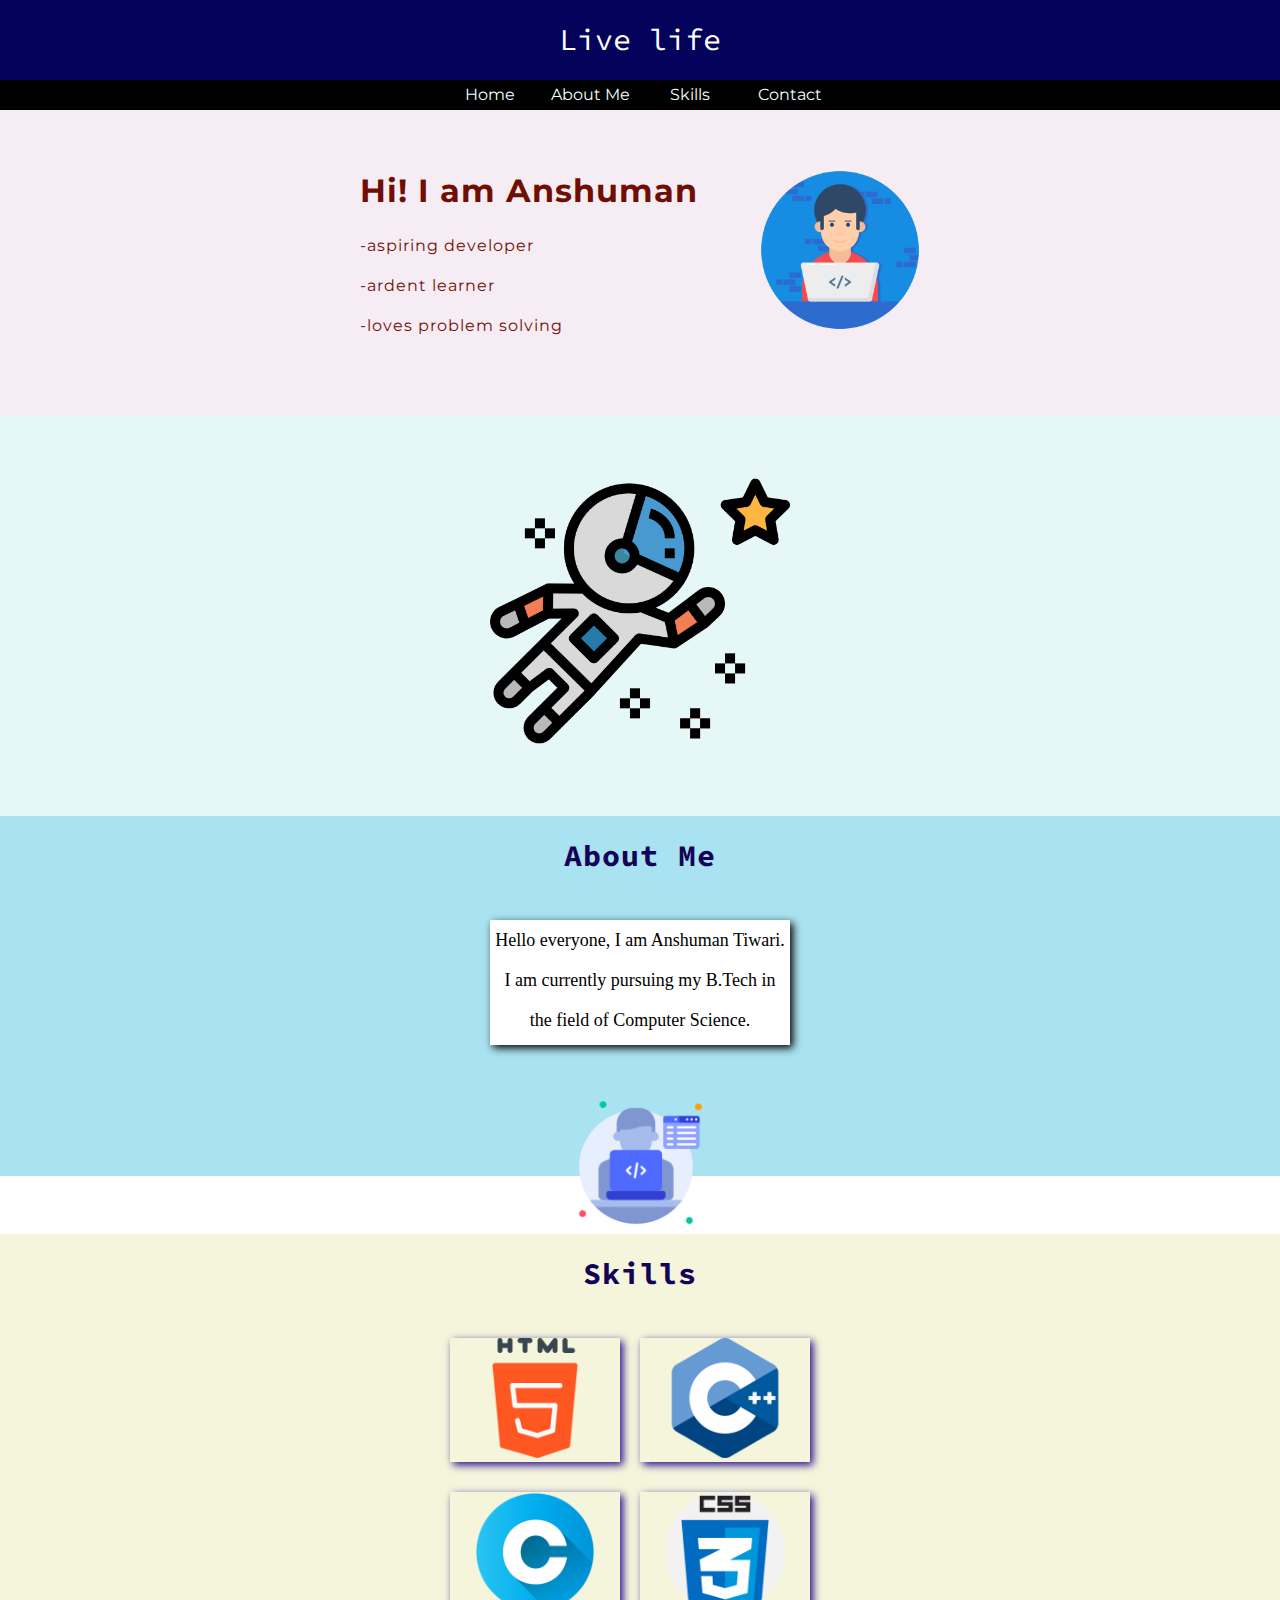
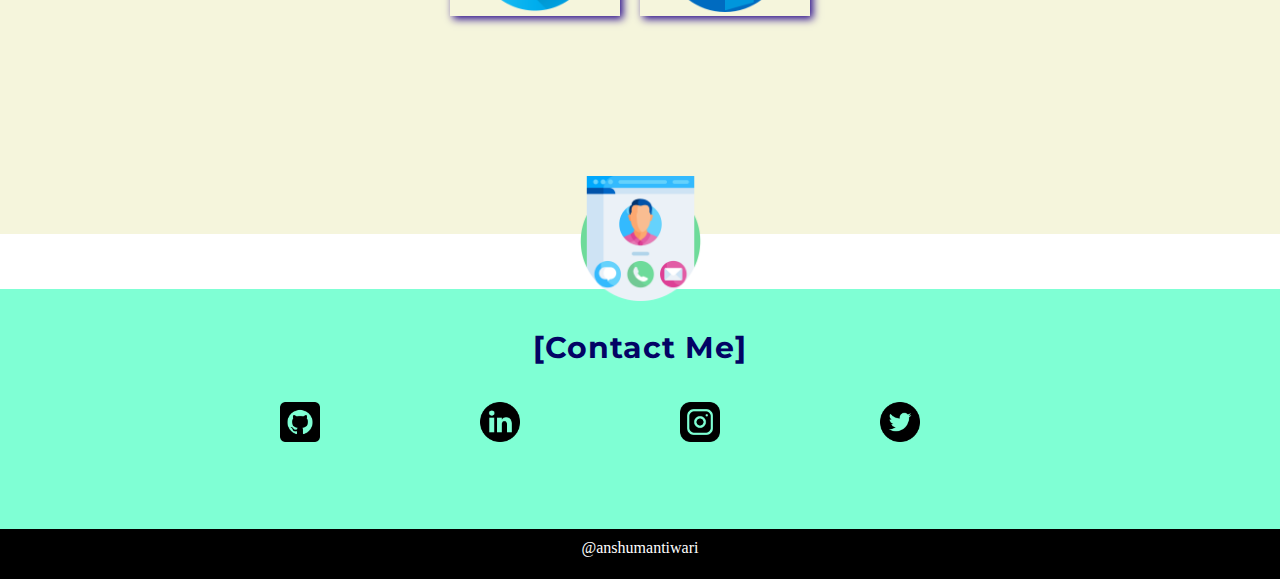
==== index.html @ 293397bf "nav bar made fixed and unnecessary br tags removed" ====
<!DOCTYPE html>
<html lang="en">
<head>
    <meta charset="UTF-8">
    <meta http-equiv="X-UA-Compatible" content="IE=edge">
    <link rel="preconnect" href="https://fonts.googleapis.com">
    <link rel="preconnect" href="https://fonts.gstatic.com" crossorigin>
    <link href="https://fonts.googleapis.com/css2?family=Cinzel&family=Dosis:wght@700&family=Lora:ital,wght@1,500&family=Montserrat:wght@500&display=swap" rel="stylesheet">
    <link href="cssfile.css" rel="stylesheet">
    <link rel="preconnect" href="https://fonts.googleapis.com">
    <link rel="preconnect" href="https://fonts.gstatic.com" crossorigin>
    <link href="https://fonts.googleapis.com/css2?family=Cinzel&family=Dosis:wght@700&family=Lora:ital,wght@1,500&family=Montserrat:wght@500&family=Source+Code+Pro:ital,wght@1,900&display=swap" rel="stylesheet">
    <meta name="viewport" content="width=device-width, initial-scale=1.0">
    <title>Document</title>
</head>
<body>
    <div class="fixnav">
    <header class="container1">Live life</header>
    <nav class="navigation">
        <div class="navcontent"><a href="#home">Home</a></div>
        <div class="navcontent"><a href="#aboutme">About Me</a></div>
        <div class="navcontent"><a href="#skills">Skills</a></div>
        <div class="navcontent"><a href="#contact">Contact</a></div>
    </nav>
    </div>
    <section id="home" class="intromain">
        <div class="intromain-content">
            <h1 class="line3">Hi! I am Anshuman</h1>
            <p class="line">-aspiring developer</p>
            <p class="line">-ardent learner</p>
            <p class="line">-loves problem solving</p>
        </div>
        <div class="intromain-image">
            <img src="programmer (2).png" alt="image" height="160px" width="160px">
        </div>
    </section>

    <section class="animation">
        <center><img style="margin-top:45px;"  id="aboutme" src="astronaut.png" height="300px" width="300px"></center>
    </section>
    
    <section class="container2">
        <center><h1 style="padding-top:30px;" class="aboutme">About Me</h1></center><br><br>
        <div class="aboutcard"><center><p class="aboutmecont">Hello everyone, I am Anshuman Tiwari.</p>
        <p class="aboutmecont">I am currently pursuing my B.Tech in <br> the field of Computer Science.</p></center></div>
        <center><div style="padding-top:55px;" class="container2img"><img id="skills" src="programmer (1).png" height="125px" width="125px"></div></center>
    </section>

    <section class="container3">
        <center><a><h1 class="aboutme" style="padding-top:30px;" >Skills</h1></a></center><br><br>
        <div class="imagesskills">
            <div class="imagesdir"><img src="html-5.png" height="120px" width="120px"></div>
            <div class="imagesdir" ><img src="c-.png" height="120px" width="120px"></div>
        </div>
        <div style="margin-top:30px;" class="imagesskills">
            <div class="imagesdir" ><img src="letter-c.png" height="120px" width="120px"></div>
            <div class="imagesdir" ><img src="css.png" height="120px" width="120px"></div>

        </div>
    <center><div style="margin-top:190px;" class="contactimg"><img src="contact-info.png" height="125px" width="125px"></div></center></section>
    <section style="margin-top:55px;" class="container4">
        <center><a id="contact"><h1 style="padding-top:40px;" class="contact" >[Contact Me]</Contact></h1></a></center><br><br>
        <div class="imagescontact">
            <div class="imagesdirc"><a href="https://github.com/AnshumanX304"><img src="github.png" height="40px" width="40px"></a></div>
            <div class="imagesdirc"><a href="https://www.linkedin.com/in/anshuman-tiwari-b77008251/"><img src="linkedin.png" height="40px" width="40px"></a></div>
            <div class="imagesdirc"><a href="https://www.instagram.com/4nshumantiw4ri/"><img src="instagram.png" height="40px" width="40px"></a></div>
            <div class="imagesdirc"><a href="https://twitter.com/VoidX304"><img src="twitter.png" height="40px" width="40px"></a></div>
            
        </div>
    </section>
    <footer>
        <center><p class="footercontent">@anshumantiwari</p></center>
    </footer>


</body>
</html>
---- cssfile.css ----
*{
    box-sizing:border-box;
    
    text-decoration:none;
    list-style:none;
    margin:0px;
}
html{
    scroll-behavior: smooth;
}
body{
    margin:0px;
}
.line3{
    margin-bottom: 10px;
    line-height:50px;
}
.fixnav{
    position:fixed;
    width:100%;
    z-index: 3;
}
.container1{
    background-color: rgb(3, 3, 91);
    color:white;
    display:flex;
    justify-content:center;
    align-content:center;
    font-size:30px;
    width:100%;
    height:80px;
    padding-top: 20px;
    letter-spacing:0px;
    font-family:"Source Code Pro";

}
.navigation{
    display:flex;
    justify-content:center;
    align-content:center;
    height:30px;
    width:100%;
    background-color:black;
    color:white;
    font-family: "montserrat";
}
.navcontent{
    width:100px;
    display:flex;
    padding-top:5px;
    justify-content:center;
    align-content:center;
}
a{
    color:azure;
}
a:hover{
    color:rgb(250, 214, 129);
    
}
.intromain{
    display:flex;
    flex-wrap:wrap-reverse;
    align-content:center;
    justify-content:center;
    padding-top:150px;
    padding-bottom: 70px;
    
    align-items: flex-end;
    transform:tanslateY(-15px);
    background-color: rgb(245, 237, 243);
}
.intro{

    font-size:30px;
    font-family:"Montserrat";
    font-weight: bold;
    height:200px;
    padding-top:20px;
}
.intromain-content{
    justify-content:center;
    align-content:center;
    padding-top:16px;
    width:400px;
    letter-spacing:1px;
    font-family: "montserrat";
    line-height:40px;
    color:rgb(112, 14, 3);
}
.intromain-image{
    margin-top:20px;
}
.container2{
    background-color: rgb(169, 226, 240);
    width:100%;
    height:360px;
    justify-content:center;
    align-content:center;
}
.container2img{
    width:125px;
}
.aboutme{
    color:rgb(20, 3, 87);
    font-size:30px;
    transform: translateY(-10px);
    font-family:"Source Code Pro";
    letter-spacing:1px;
    letter-spacing: 1px;

}
.aboutmecont{
    color:black;
    font-size:18px;
    line-height: 40px;

}
.aboutcard{
    background-color:white;
    height:125px;
    width:300px;
    margin:auto;
    box-shadow: 3px 3px 8px 0px rgb(0, 0, 0);

    
    
}
.aboutcard:hover{
    background-color:white;
    transform: scale(1.02);

}
.container3{
    margin-top: 58px;
    background-color:beige;
    width:100%;
    height:600px;
}
.imagesskills{
    display:flex;
    justify-content: center;
}
.imagesdir{
    width:200px;
    padding-left:25px;
    margin-right:20px;
    box-shadow: 3px 3px 8px 0px rgb(39, 9, 139);
    width:170px;

}
.container4{
    background-color:aquamarine;
    width:100%;
    height:240px;
}
.contact{
    color:rgb(3, 3, 101);
    font-size:30px;

    font-family:"Montserrat";
    margin-bottom: 0px;
    letter-spacing: 1px;

}
.imagescontact{
    display:flex;
    flex-wrap: nowrap;
    justify-content: center;
    align-content:center;
}
.imagesdirc{
    width:200px;
    padding-left:40px;
    justify-content: center;
    align-content:center;
}
.imagesdirc:hover{

    transform: scale(1.1);

}
.imagesdirct:hover{

    transform: scale(1.1);

}
footer{
    background-color: black;
    width:100%;
    height:50px;
}
.contactimg{
    transform:translateY(-30px);

}
.footercontent{
    padding-top:10px;
    color:white;
}
.animation{
    width:100%;
    height:400px;
    background-color: rgb(229, 247, 247);
}
@media screen and (max-width:620px){
    .line3{
        padding-left:75px;
    }
    .line{
        padding-left: 95px;
    }
    .imagesskills{
        display:flex;
        justify-content: center;
        padding-left:20px;
    }
}
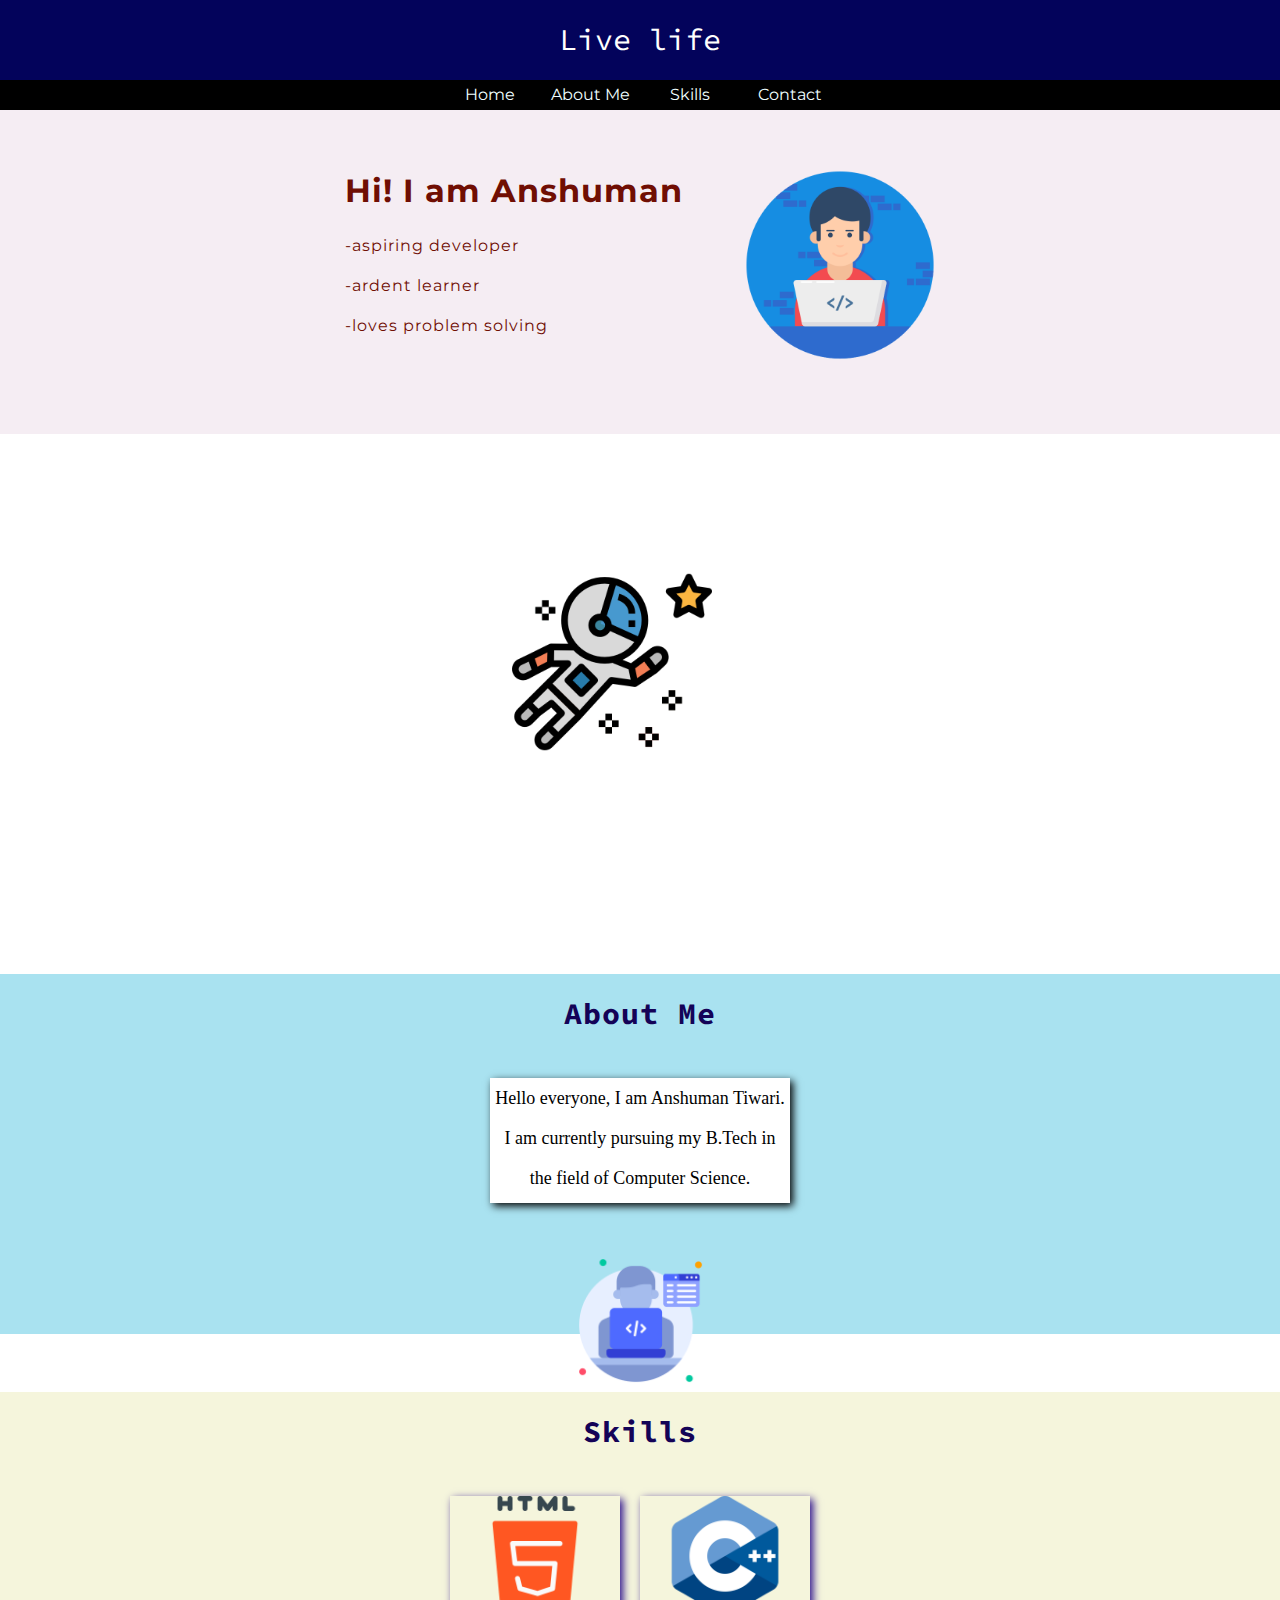
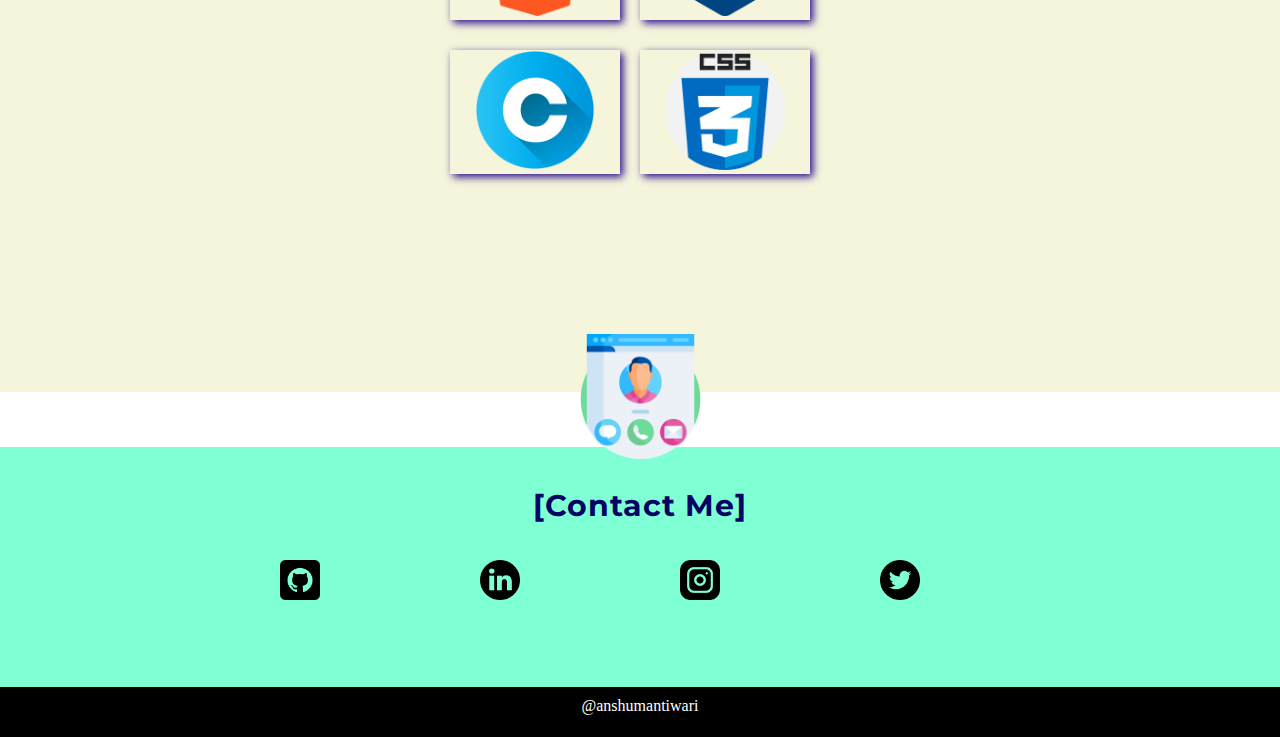
==== commit bbff0ffd: "astronaut movement animation enabled" ====
--- a/index.html
+++ b/index.html
@@ -7,11 +7,12 @@
     <link rel="preconnect" href="https://fonts.gstatic.com" crossorigin>
     <link href="https://fonts.googleapis.com/css2?family=Cinzel&family=Dosis:wght@700&family=Lora:ital,wght@1,500&family=Montserrat:wght@500&display=swap" rel="stylesheet">
     <link href="cssfile.css" rel="stylesheet">
+    
     <link rel="preconnect" href="https://fonts.googleapis.com">
     <link rel="preconnect" href="https://fonts.gstatic.com" crossorigin>
     <link href="https://fonts.googleapis.com/css2?family=Cinzel&family=Dosis:wght@700&family=Lora:ital,wght@1,500&family=Montserrat:wght@500&family=Source+Code+Pro:ital,wght@1,900&display=swap" rel="stylesheet">
     <meta name="viewport" content="width=device-width, initial-scale=1.0">
-    <title>Document</title>
+    <title>Portfolio</title>
 </head>
 <body>
     <div class="fixnav">
@@ -31,14 +32,13 @@
             <p class="line">-loves problem solving</p>
         </div>
         <div class="intromain-image">
-            <img src="programmer (2).png" alt="image" height="160px" width="160px">
+            <img src="programmer (2).png" alt="image" height="190px" width="190px">
         </div>
     </section>
 
-    <section class="animation">
-        <center><img style="margin-top:45px;"  id="aboutme" src="astronaut.png" height="300px" width="300px"></center>
-    </section>
-    
+    <div id="background">
+        <img  class="astro" src="astronaut.png" alt="" height="200px" width="200px">
+    </div>
     <section class="container2">
         <center><h1 style="padding-top:30px;" class="aboutme">About Me</h1></center><br><br>
         <div class="aboutcard"><center><p class="aboutmecont">Hello everyone, I am Anshuman Tiwari.</p>
@@ -71,6 +71,7 @@
     <footer>
         <center><p class="footercontent">@anshumantiwari</p></center>
     </footer>
+    <script src="index.js"></script>
 
 
 </body>
--- a/cssfile.css
+++ b/cssfile.css
@@ -198,11 +198,18 @@
     padding-top:10px;
     color:white;
 }
-.animation{
-    width:100%;
-    height:400px;
-    background-color: rgb(229, 247, 247);
-}
+#background{
+    background:url('night.jpg');
+    background-size:cover;
+    width:100%;
+    height:60vh;
+}
+.astro{
+    margin-top:10%;
+    margin-left:40%;
+}
+
+
 @media screen and (max-width:620px){
     .line3{
         padding-left:75px;
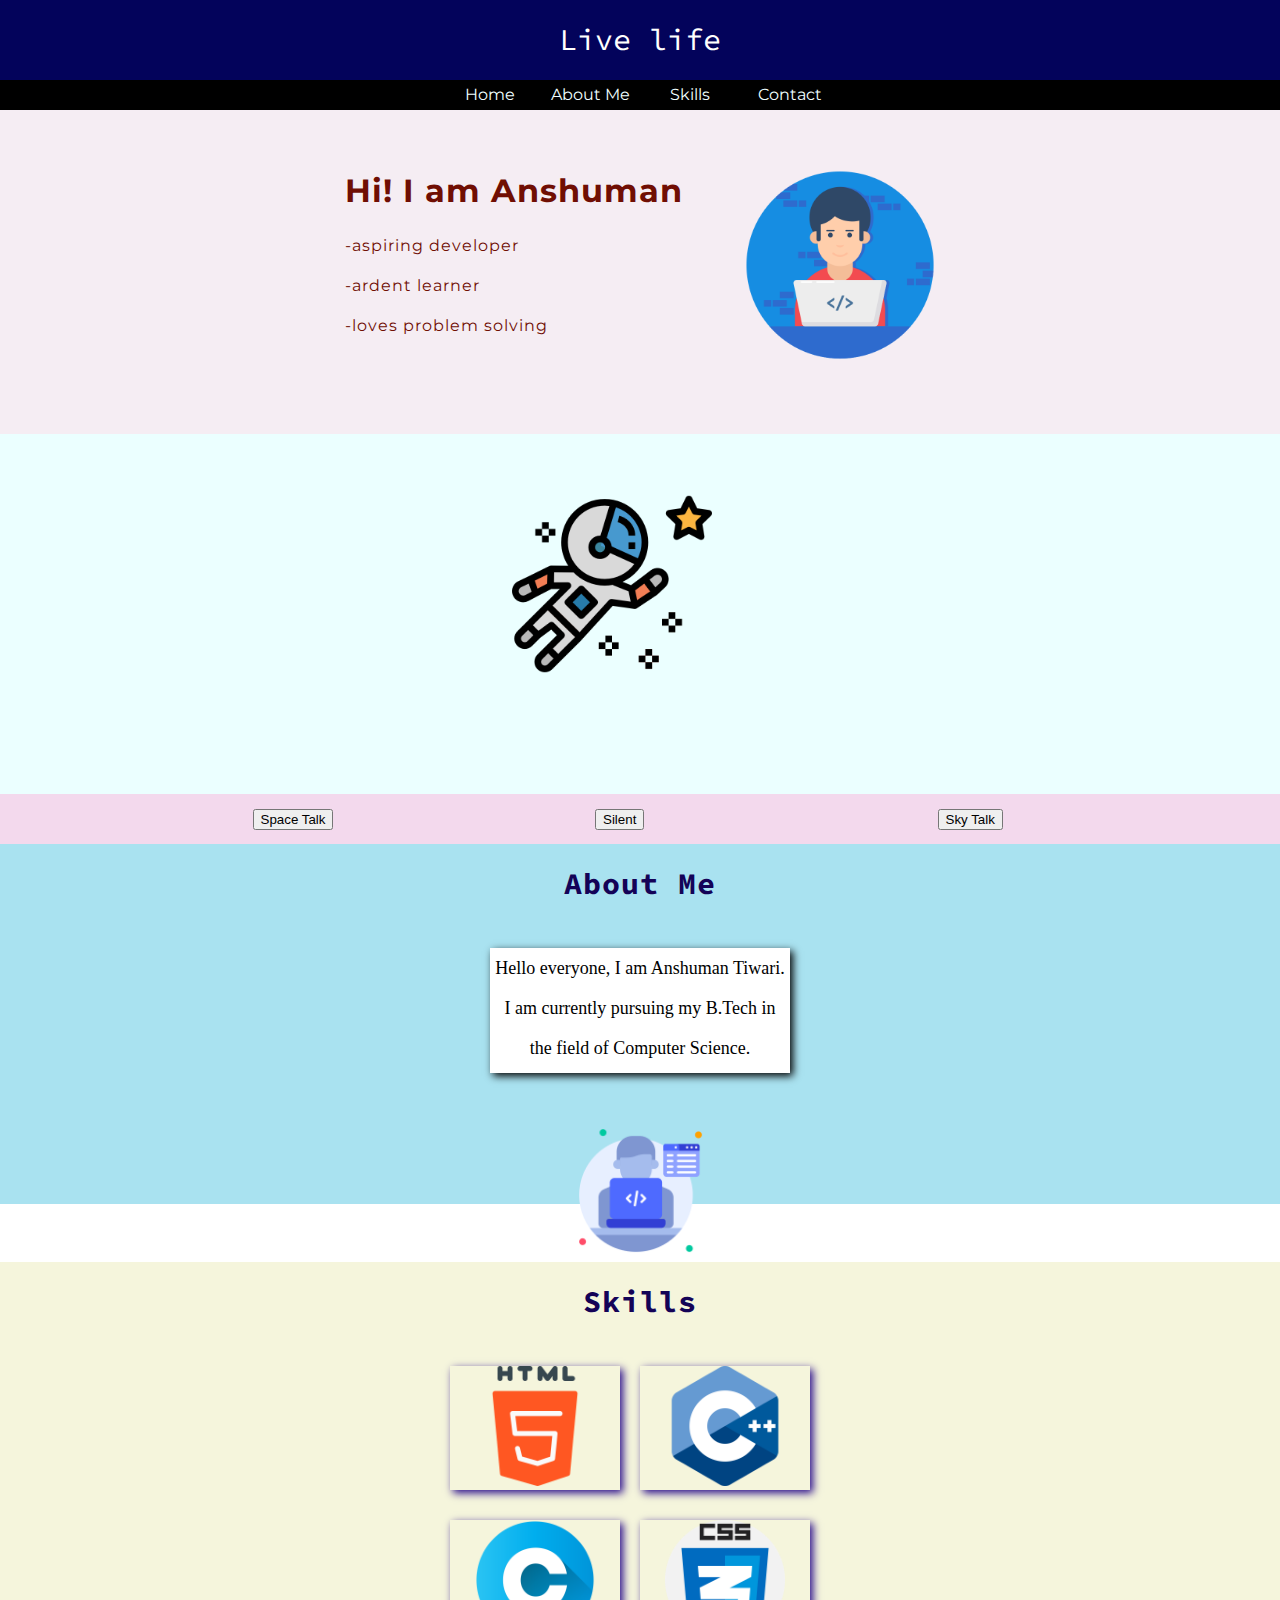
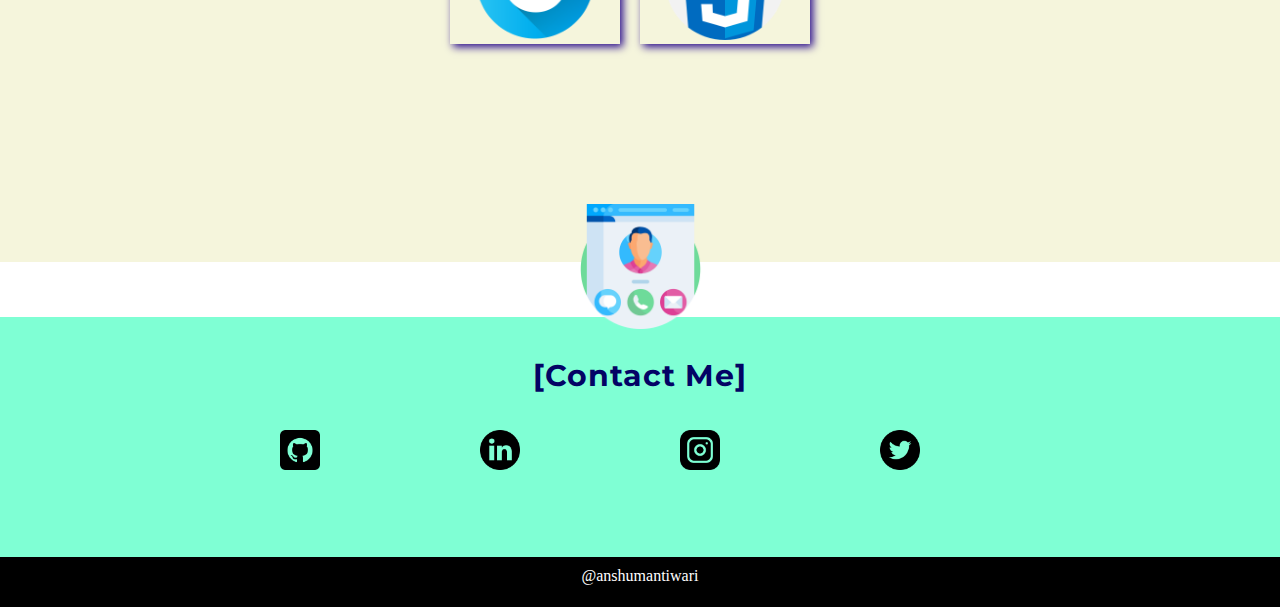
==== commit 1872d559: "added 3 modes and enabled switched between them" ====
--- a/index.html
+++ b/index.html
@@ -36,8 +36,13 @@
         </div>
     </section>
 
-    <div id="background">
-        <img  class="astro" src="astronaut.png" alt="" height="200px" width="200px">
+    <div id="all" class="normalbackground">
+        <img class="astro" src="astronaut.png" alt="" height="200px" width="200px">
+    </div>
+    <div id="buttons">
+        <div class="butele"><button type="button" onclick="takemetospace()">Space Talk</button></div>
+        <div class="butele"><button type="button" onclick="talknojutsu()">Silent</button></div>
+        <div class="butele"><button type="button" onclick="takemetosky()">Sky Talk</button></div>
     </div>
     <section class="container2">
         <center><h1 style="padding-top:30px;" class="aboutme">About Me</h1></center><br><br>
--- a/cssfile.css
+++ b/cssfile.css
@@ -198,15 +198,37 @@
     padding-top:10px;
     color:white;
 }
-#background{
+.normalbackground{
+    background-color: rgb(235, 255, 255);
+    height:40vh;
+}
+.background{
     background:url('night.jpg');
     background-size:cover;
     width:100%;
-    height:60vh;
+    height:40vh;
+}
+.backgroundsky{
+    background:url('vecteezy_bright-cloudy-sky-cartoon-vector-illustration-background_6631117.jpg');
+    background-size:cover;
+    width:100%;
+    height:40vh;
 }
 .astro{
-    margin-top:10%;
+    margin-top:50px;
     margin-left:40%;
+}
+#buttons{
+    display:flex;
+    height:50px;
+    width:100%;
+    justify-content:space-evenly;
+    background-color: rgb(243, 217, 237);;
+}
+.butele{
+    margin-top: 15px;
+    height:20px;
+    width:90px;
 }
 
 
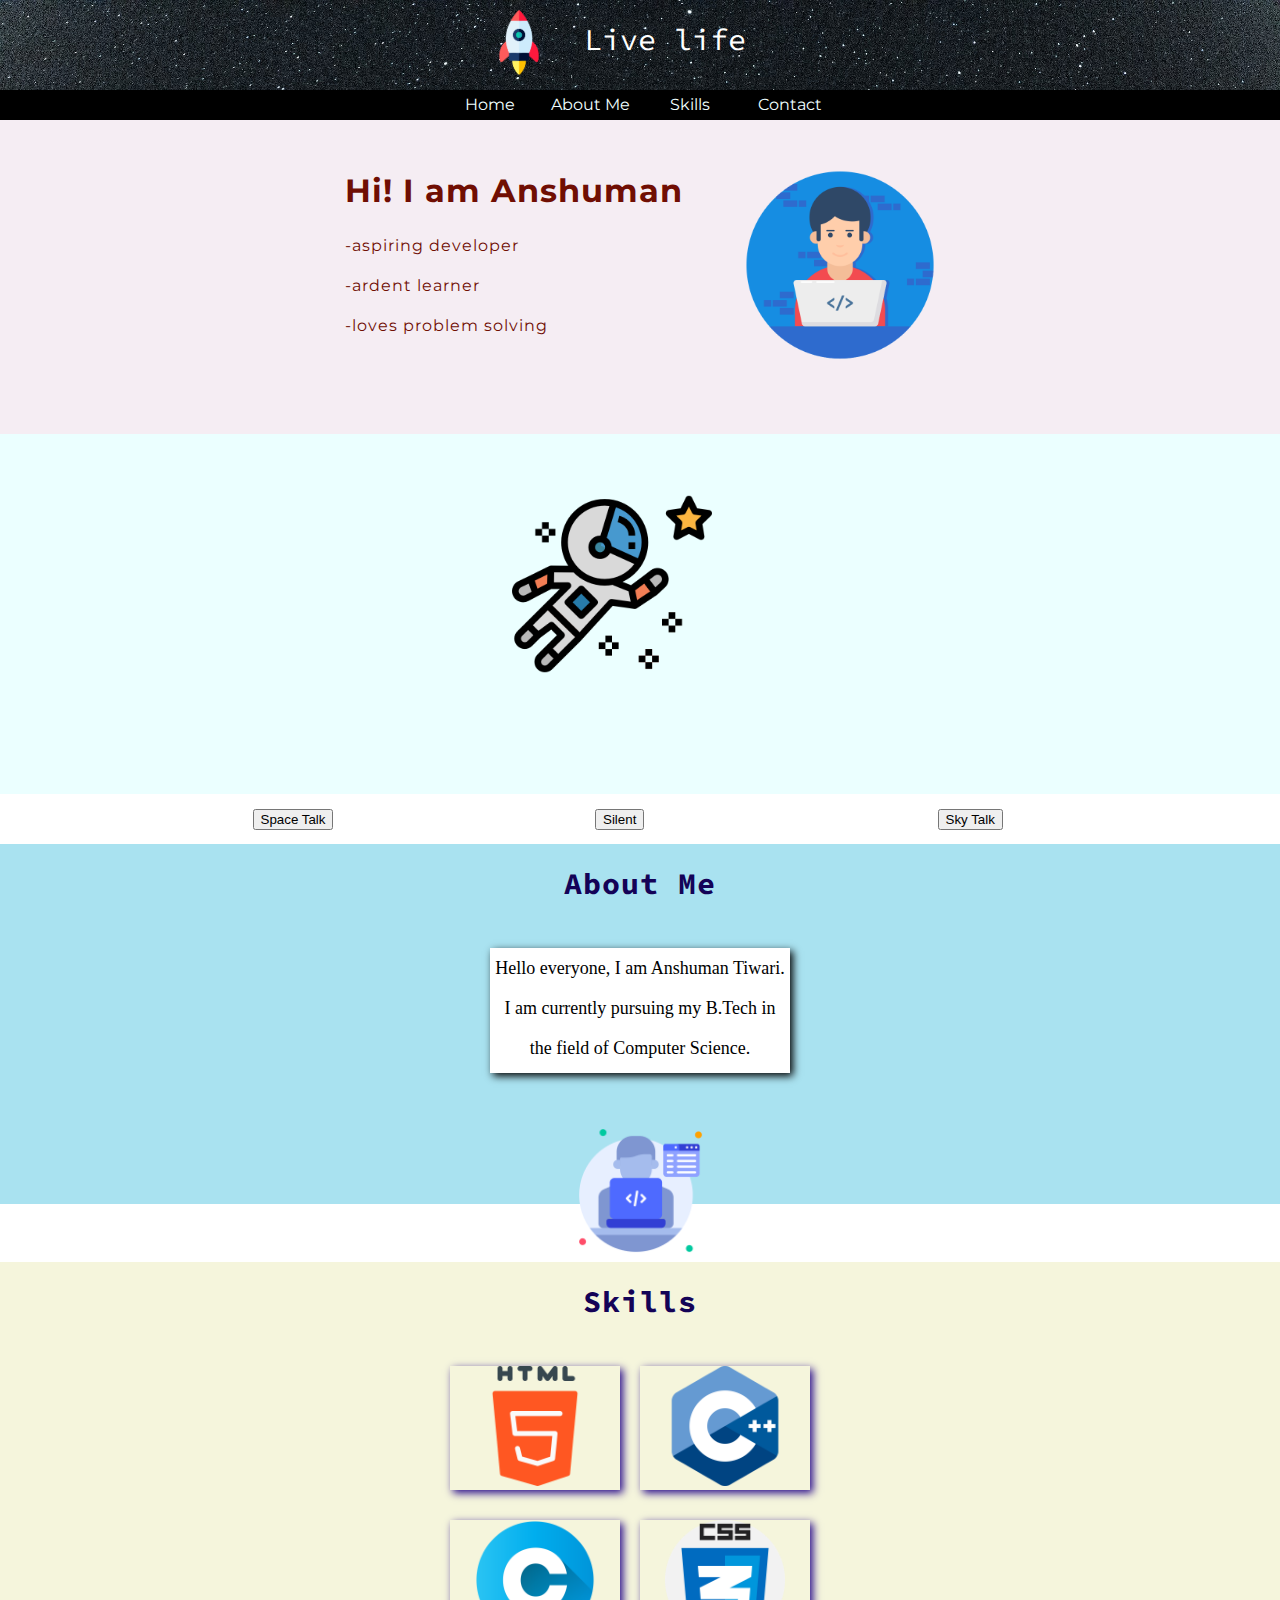
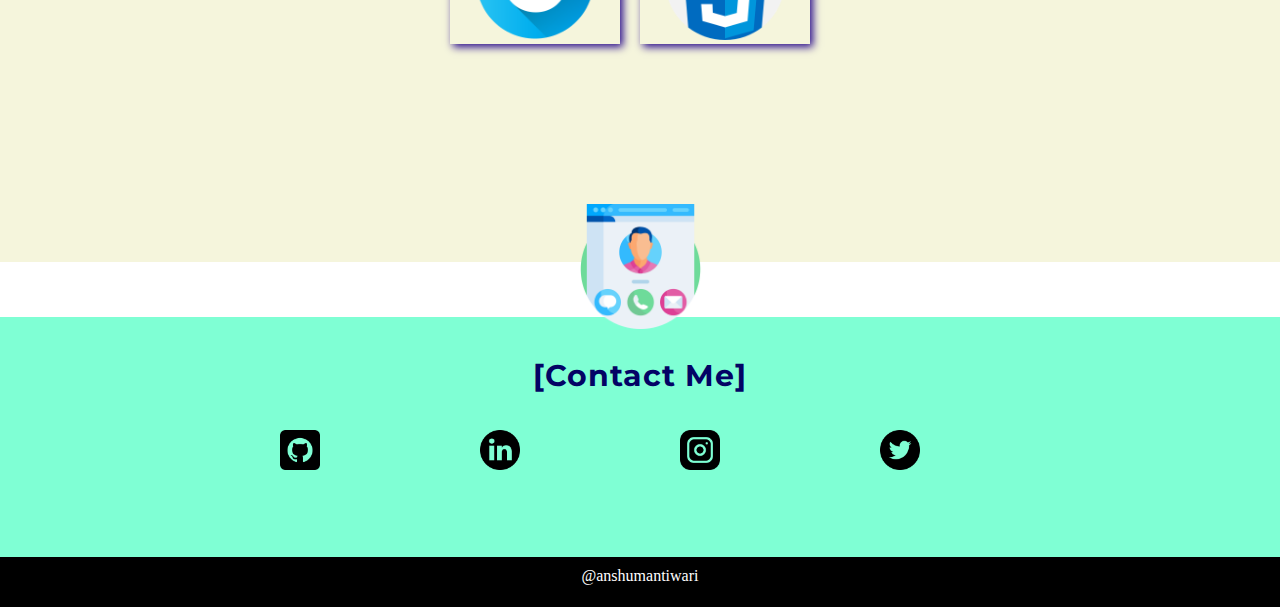
==== commit 389d8d9c: "movements added to the animations" ====
--- a/index.html
+++ b/index.html
@@ -6,17 +6,17 @@
     <link rel="preconnect" href="https://fonts.googleapis.com">
     <link rel="preconnect" href="https://fonts.gstatic.com" crossorigin>
     <link href="https://fonts.googleapis.com/css2?family=Cinzel&family=Dosis:wght@700&family=Lora:ital,wght@1,500&family=Montserrat:wght@500&display=swap" rel="stylesheet">
+    <link href="https://fonts.googleapis.com/css2?family=Cinzel&family=Dosis:wght@700&family=Lora:ital,wght@1,500&family=Montserrat:wght@500&family=Source+Code+Pro:ital,wght@1,900&display=swap" rel="stylesheet">
     <link href="cssfile.css" rel="stylesheet">
-    
-    <link rel="preconnect" href="https://fonts.googleapis.com">
-    <link rel="preconnect" href="https://fonts.gstatic.com" crossorigin>
-    <link href="https://fonts.googleapis.com/css2?family=Cinzel&family=Dosis:wght@700&family=Lora:ital,wght@1,500&family=Montserrat:wght@500&family=Source+Code+Pro:ital,wght@1,900&display=swap" rel="stylesheet">
     <meta name="viewport" content="width=device-width, initial-scale=1.0">
     <title>Portfolio</title>
 </head>
 <body>
     <div class="fixnav">
-    <header class="container1">Live life</header>
+    <header onmouseleave="movesky()"  class="container1">
+        <div class="rocketmove"><img id="rocket" src="rocket.png" height="50px" width="50px"></div>
+        <div class="rocketmove">Live life</div>
+    </header>
     <nav class="navigation">
         <div class="navcontent"><a href="#home">Home</a></div>
         <div class="navcontent"><a href="#aboutme">About Me</a></div>
--- a/cssfile.css
+++ b/cssfile.css
@@ -21,18 +21,24 @@
     z-index: 3;
 }
 .container1{
-    background-color: rgb(3, 3, 91);
+    background: url('starrynight.jpg');
+    background-size:cover;
+    color:black;
+    display:flex;
+    justify-content:center;
+    align-content:center;
+    font-size:30px;
+    width:100%;
+    height:90px;
+    padding-top: 20px;
+    font-family:"Source Code Pro";
+}
+#rocket{
+    transform: rotate(-45deg);
+}
+.rocketmove{
+    margin-right:40px;
     color:white;
-    display:flex;
-    justify-content:center;
-    align-content:center;
-    font-size:30px;
-    width:100%;
-    height:80px;
-    padding-top: 20px;
-    letter-spacing:0px;
-    font-family:"Source Code Pro";
-
 }
 .navigation{
     display:flex;
@@ -207,6 +213,7 @@
     background-size:cover;
     width:100%;
     height:40vh;
+    background-position: 0;
 }
 .backgroundsky{
     background:url('vecteezy_bright-cloudy-sky-cartoon-vector-illustration-background_6631117.jpg');
@@ -223,7 +230,7 @@
     height:50px;
     width:100%;
     justify-content:space-evenly;
-    background-color: rgb(243, 217, 237);;
+    background-color: white;
 }
 .butele{
     margin-top: 15px;
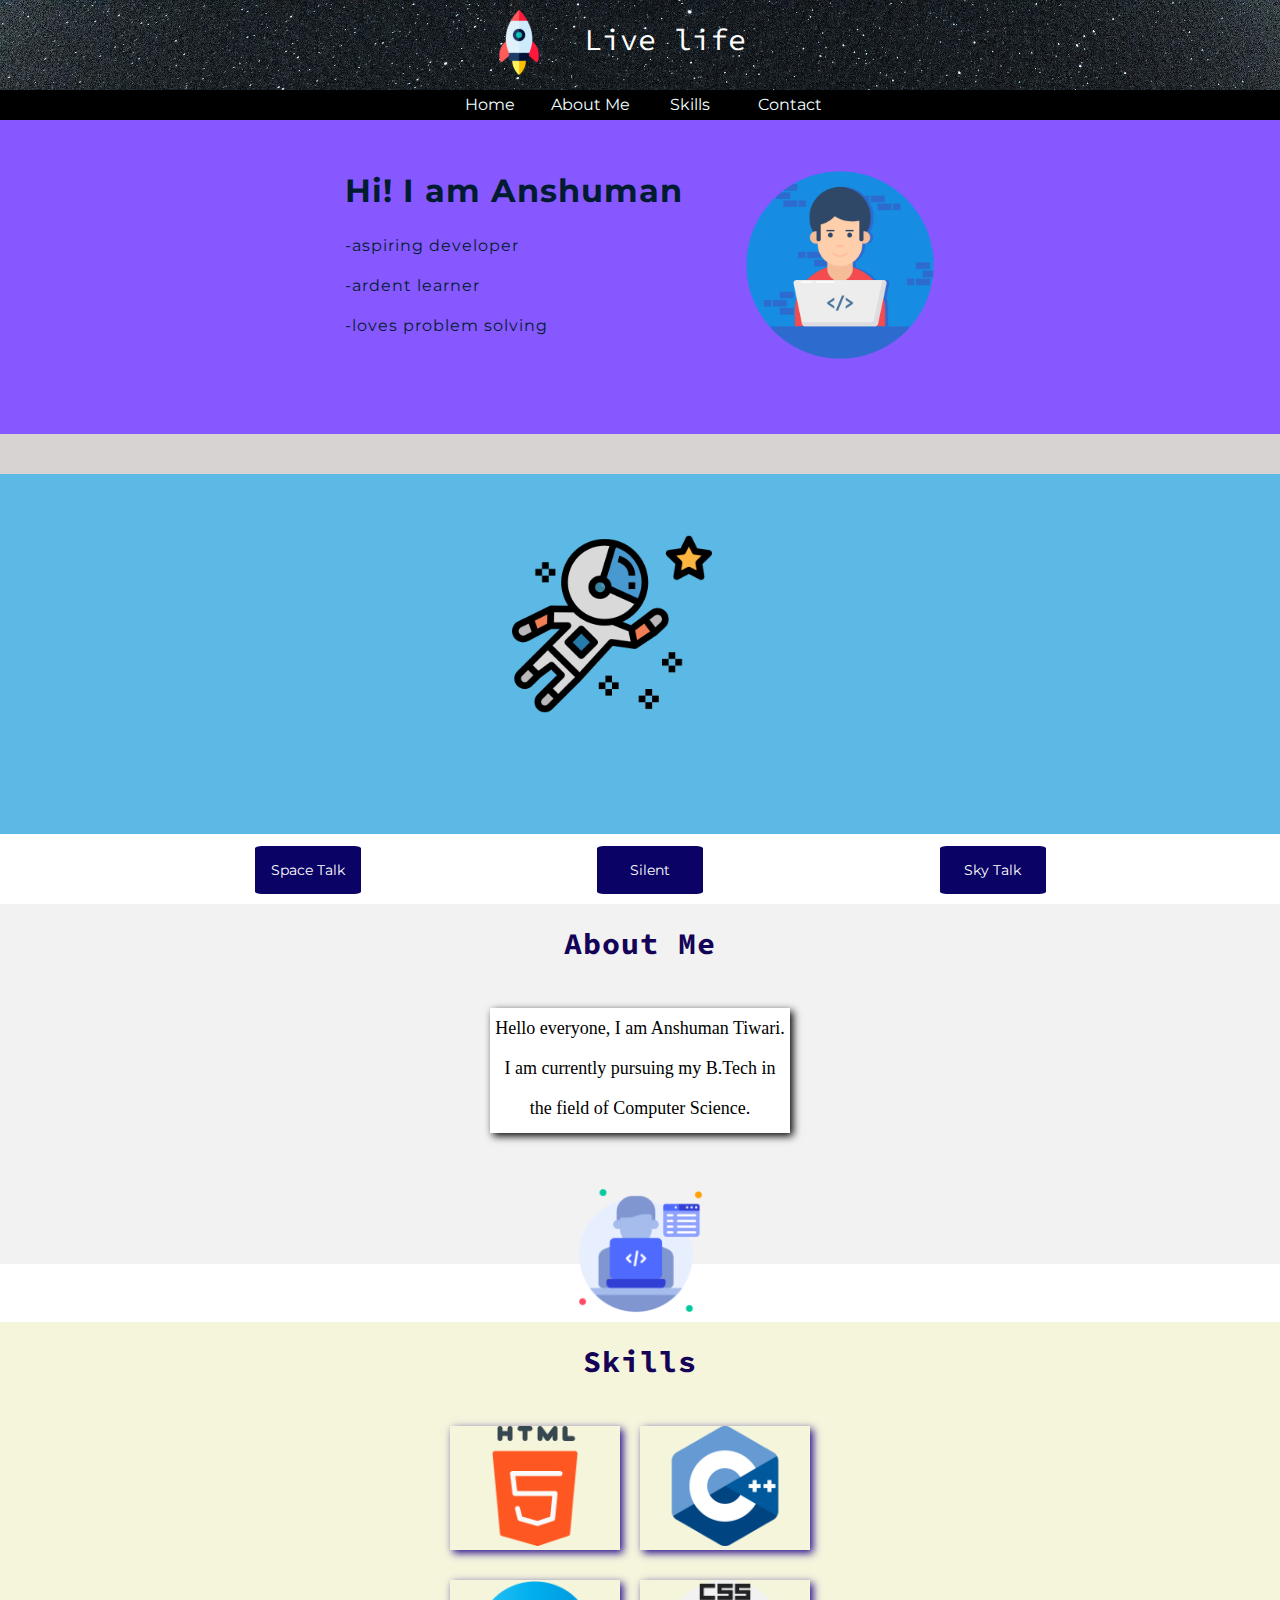
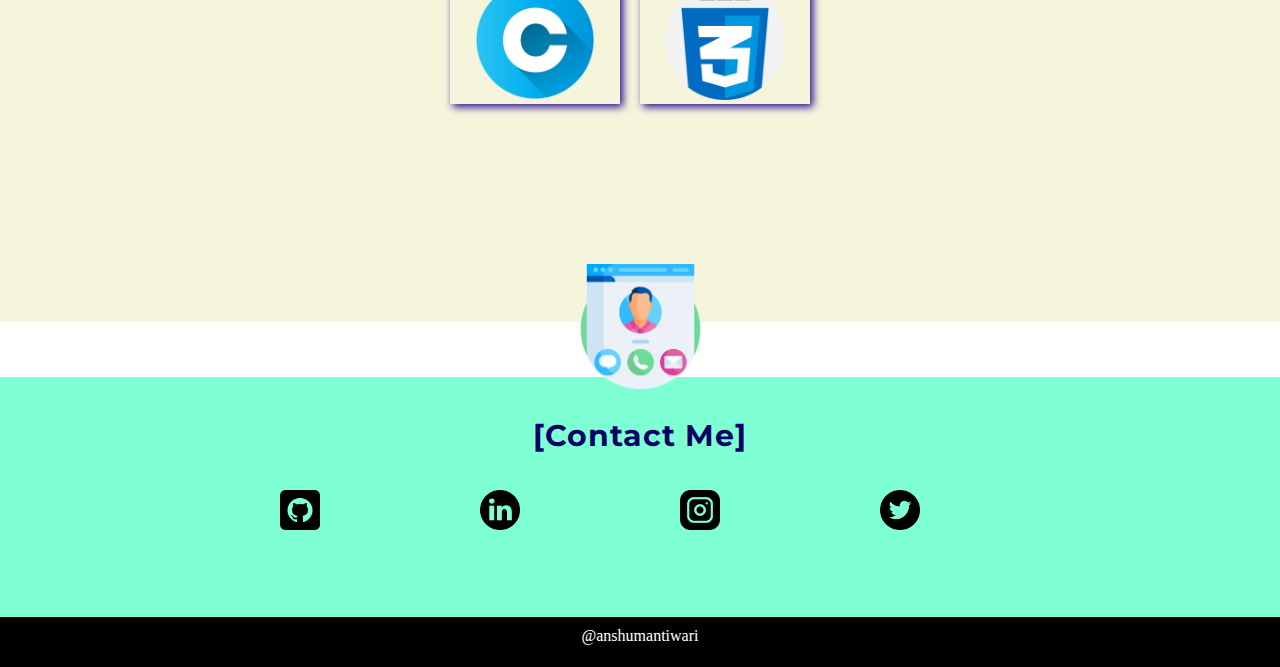
==== commit 87de10ed: "added timer, changed color theme." ====
--- a/index.html
+++ b/index.html
@@ -16,6 +16,11 @@
     <header onmouseleave="movesky()"  class="container1">
         <div class="rocketmove"><img id="rocket" src="rocket.png" height="50px" width="50px"></div>
         <div class="rocketmove">Live life</div>
+        <div id="timeattr">
+            <div class="timeprop" id = "clock" onload="currentTime()"></div>
+            <div class="timeprop" id = "greet" ></div>
+            <div class="timeprop" id ="date"></div>
+        </div>
     </header>
     <nav class="navigation">
         <div class="navcontent"><a href="#home">Home</a></div>
@@ -23,6 +28,7 @@
         <div class="navcontent"><a href="#skills">Skills</a></div>
         <div class="navcontent"><a href="#contact">Contact</a></div>
     </nav>
+    
     </div>
     <section id="home" class="intromain">
         <div class="intromain-content">
@@ -35,22 +41,30 @@
             <img src="programmer (2).png" alt="image" height="190px" width="190px">
         </div>
     </section>
+    <div id="gap">
+
+    </div>
+    
 
     <div id="all" class="normalbackground">
         <img class="astro" src="astronaut.png" alt="" height="200px" width="200px">
+        <i id="aboutme"></i>
     </div>
+    
+    
     <div id="buttons">
         <div class="butele"><button type="button" onclick="takemetospace()">Space Talk</button></div>
         <div class="butele"><button type="button" onclick="talknojutsu()">Silent</button></div>
         <div class="butele"><button type="button" onclick="takemetosky()">Sky Talk</button></div>
     </div>
+    
     <section class="container2">
         <center><h1 style="padding-top:30px;" class="aboutme">About Me</h1></center><br><br>
         <div class="aboutcard"><center><p class="aboutmecont">Hello everyone, I am Anshuman Tiwari.</p>
         <p class="aboutmecont">I am currently pursuing my B.Tech in <br> the field of Computer Science.</p></center></div>
         <center><div style="padding-top:55px;" class="container2img"><img id="skills" src="programmer (1).png" height="125px" width="125px"></div></center>
     </section>
-
+    
     <section class="container3">
         <center><a><h1 class="aboutme" style="padding-top:30px;" >Skills</h1></a></center><br><br>
         <div class="imagesskills">
@@ -77,6 +91,7 @@
         <center><p class="footercontent">@anshumantiwari</p></center>
     </footer>
     <script src="index.js"></script>
+    <script src="time.js"></script>
 
 
 </body>
--- a/cssfile.css
+++ b/cssfile.css
@@ -40,13 +40,24 @@
     margin-right:40px;
     color:white;
 }
+button{
+    background-color: rgb(10, 2, 101);
+    border:none;
+    color:white;
+    padding:15px 15px;
+    width:110px;
+    font-size:14px;
+    border-radius: 8%;
+    font-family: "montserrat";
+    border:2px solid white;
+}
 .navigation{
     display:flex;
     justify-content:center;
     align-content:center;
     height:30px;
     width:100%;
-    background-color:black;
+    background-color:rgb(0, 0, 0);
     color:white;
     font-family: "montserrat";
 }
@@ -74,7 +85,12 @@
     
     align-items: flex-end;
     transform:tanslateY(-15px);
-    background-color: rgb(245, 237, 243);
+    background-color: #8758FF;
+}
+#gap{
+    width:100%;
+    height:40px;
+    background-color: #d7d3d3;
 }
 .intro{
 
@@ -92,13 +108,13 @@
     letter-spacing:1px;
     font-family: "montserrat";
     line-height:40px;
-    color:rgb(112, 14, 3);
+    color:rgb(1, 28, 49);
 }
 .intromain-image{
     margin-top:20px;
 }
 .container2{
-    background-color: rgb(169, 226, 240);
+    background-color: #F2F2F2;
     width:100%;
     height:360px;
     justify-content:center;
@@ -175,6 +191,10 @@
     justify-content: center;
     align-content:center;
 }
+#timeattr{
+    font-size: 15px;
+    color:white;
+}
 .imagesdirc{
     width:200px;
     padding-left:40px;
@@ -205,7 +225,7 @@
     color:white;
 }
 .normalbackground{
-    background-color: rgb(235, 255, 255);
+    background-color: #5CB8E4;
     height:40vh;
 }
 .background{
@@ -227,13 +247,13 @@
 }
 #buttons{
     display:flex;
-    height:50px;
+    height:70px;
     width:100%;
     justify-content:space-evenly;
     background-color: white;
 }
 .butele{
-    margin-top: 15px;
+    margin-top: 10px;
     height:20px;
     width:90px;
 }
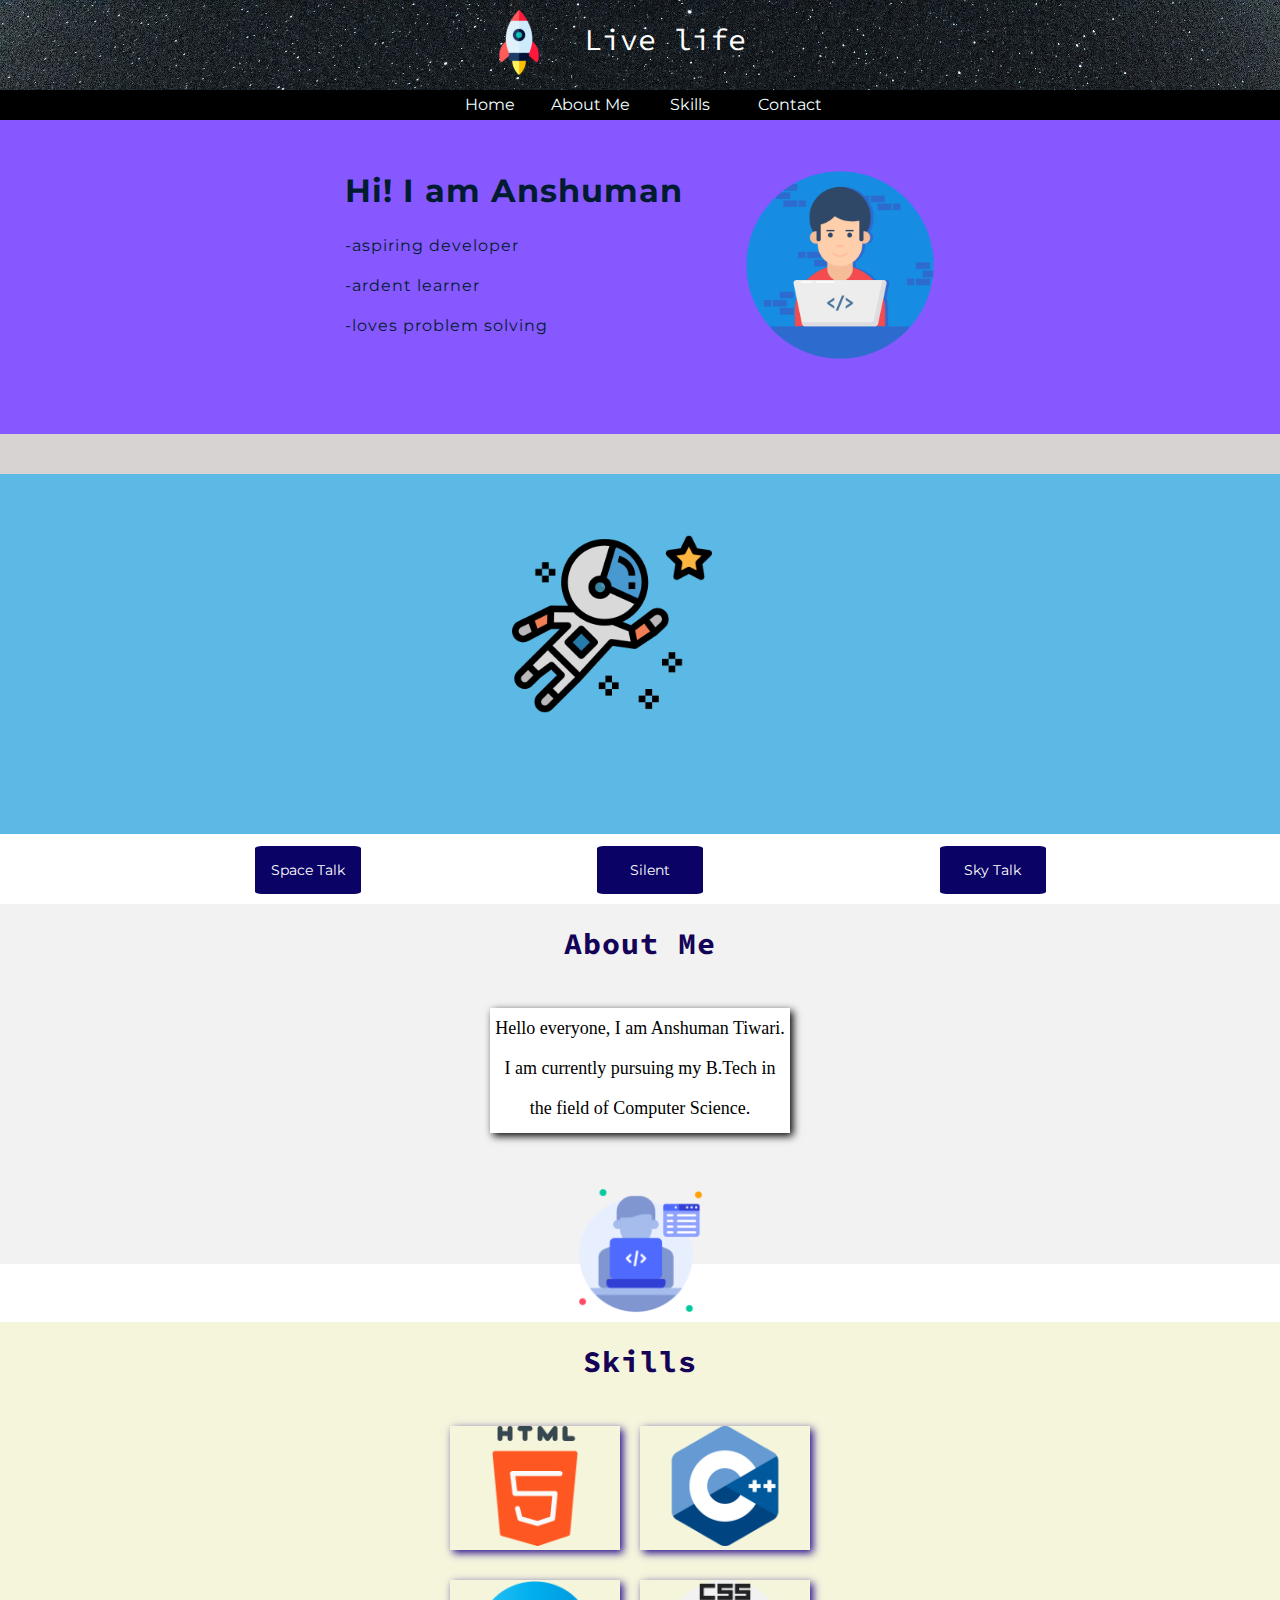
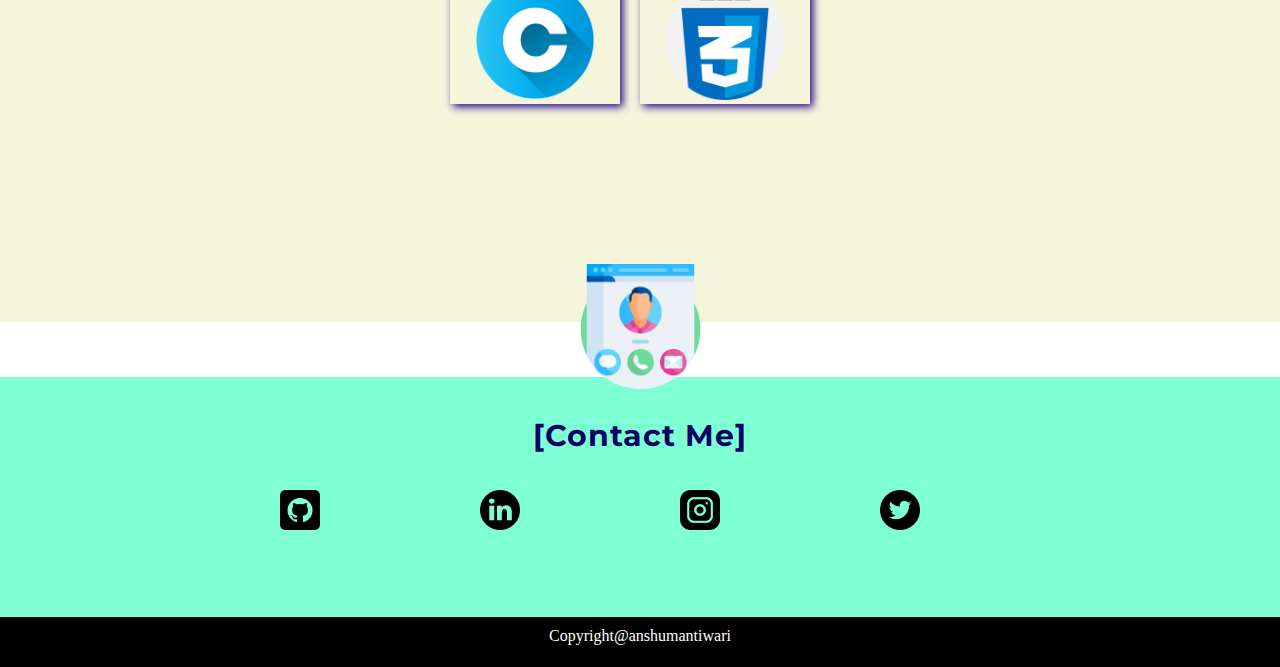
==== commit 1ed40a9d: "responsiveness improved" ====
--- a/index.html
+++ b/index.html
@@ -88,7 +88,7 @@
         </div>
     </section>
     <footer>
-        <center><p class="footercontent">@anshumantiwari</p></center>
+        <center><p class="footercontent">Copyright@anshumantiwari</p></center>
     </footer>
     <script src="index.js"></script>
     <script src="time.js"></script>
--- a/cssfile.css
+++ b/cssfile.css
@@ -271,10 +271,31 @@
         justify-content: center;
         padding-left:20px;
     }
-}
-
-
-
-
-
-
+    #timeattr{
+        font-size: 10px;
+        color:white;
+    }
+    .container1{
+        background: url('starrynight.jpg');
+        background-size:cover;
+        color:black;
+        display:flex;
+        justify-content:center;
+        align-content:center;
+        font-size:20px;
+        width:100%;
+        height:90px;
+        padding-top: 20px;
+        font-family:"Source Code Pro";
+    }
+    
+    
+
+    
+}
+
+
+
+
+
+
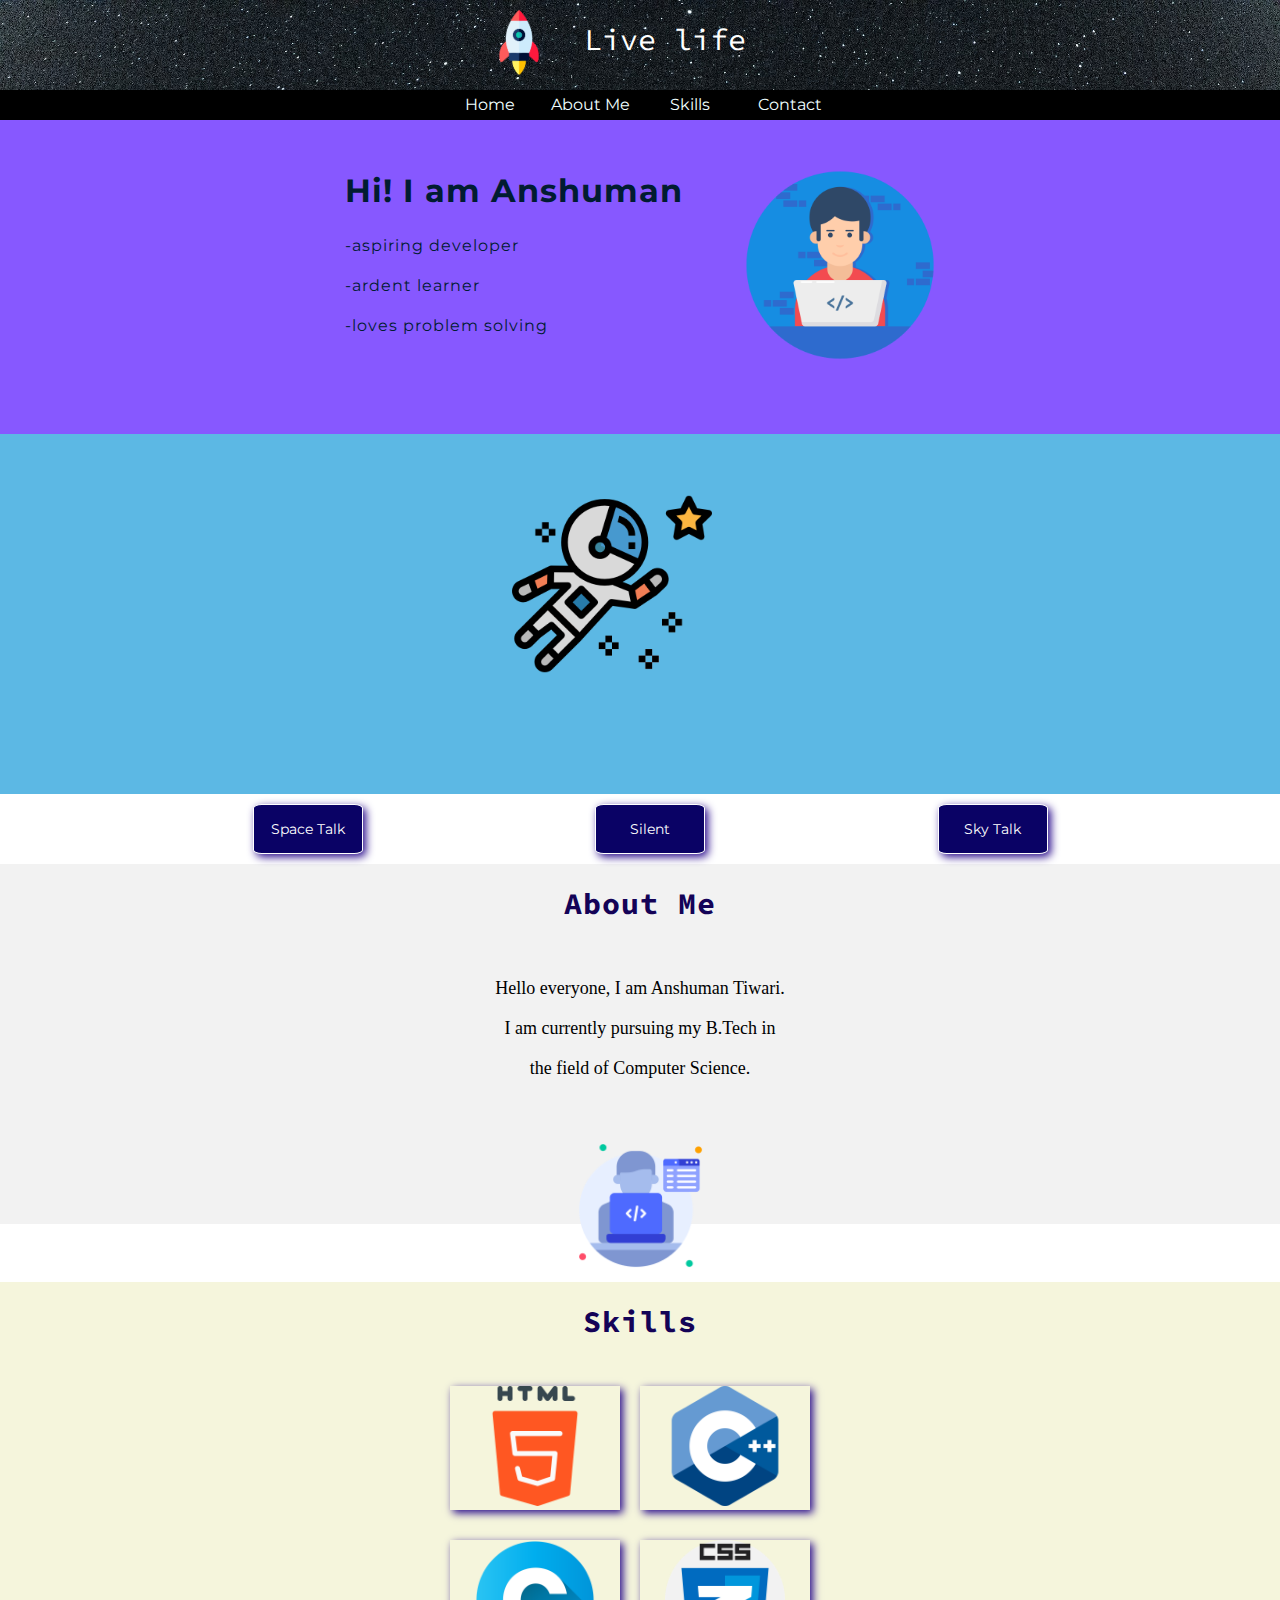
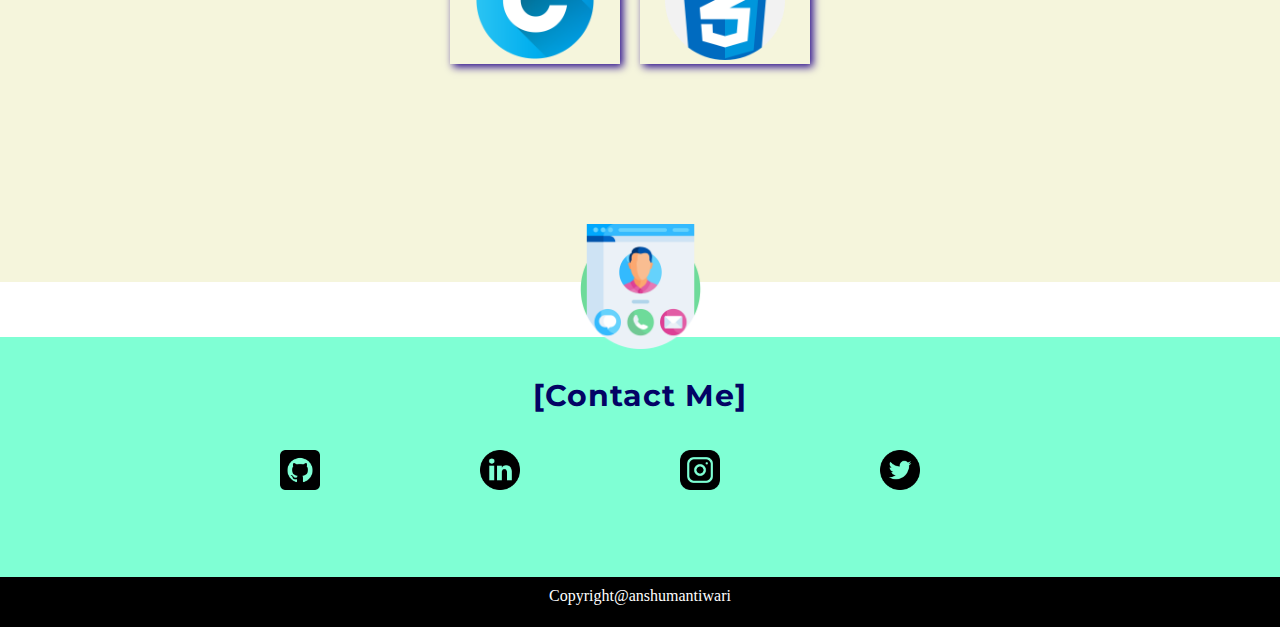
==== commit f271ecca: "improved buttons, issues with responsiveness fixed" ====
--- a/index.html
+++ b/index.html
@@ -8,8 +8,9 @@
     <link href="https://fonts.googleapis.com/css2?family=Cinzel&family=Dosis:wght@700&family=Lora:ital,wght@1,500&family=Montserrat:wght@500&display=swap" rel="stylesheet">
     <link href="https://fonts.googleapis.com/css2?family=Cinzel&family=Dosis:wght@700&family=Lora:ital,wght@1,500&family=Montserrat:wght@500&family=Source+Code+Pro:ital,wght@1,900&display=swap" rel="stylesheet">
     <link href="cssfile.css" rel="stylesheet">
+    <link rel="icon" type="image/x-icon" href="favicon.ico">
     <meta name="viewport" content="width=device-width, initial-scale=1.0">
-    <title>Portfolio</title>
+    <title>Anshuman's Hub</title>
 </head>
 <body>
     <div class="fixnav">
@@ -41,9 +42,9 @@
             <img src="programmer (2).png" alt="image" height="190px" width="190px">
         </div>
     </section>
-    <div id="gap">
+    <!-- <div id="gap">
 
-    </div>
+    </div> -->
     
 
     <div id="all" class="normalbackground">
@@ -60,9 +61,9 @@
     
     <section class="container2">
         <center><h1 style="padding-top:30px;" class="aboutme">About Me</h1></center><br><br>
-        <div class="aboutcard"><center><p class="aboutmecont">Hello everyone, I am Anshuman Tiwari.</p>
+        <center><p class="aboutmecont">Hello everyone, I am Anshuman Tiwari.</p>
         <p class="aboutmecont">I am currently pursuing my B.Tech in <br> the field of Computer Science.</p></center></div>
-        <center><div style="padding-top:55px;" class="container2img"><img id="skills" src="programmer (1).png" height="125px" width="125px"></div></center>
+        <center><div style="padding-top:55px;" class="container2img"><img id="skills" src="programmer (1).png" height="125px" width="125px"></center>
     </section>
     
     <section class="container3">
--- a/cssfile.css
+++ b/cssfile.css
@@ -49,7 +49,11 @@
     font-size:14px;
     border-radius: 8%;
     font-family: "montserrat";
-    border:2px solid white;
+    border:1px solid white;
+    box-shadow: 3px 3px 8px 0px rgb(39, 9, 139);
+}
+button:hover{
+    background-color: rgb(18, 4, 163);
 }
 .navigation{
     display:flex;
@@ -145,8 +149,8 @@
     margin:auto;
     box-shadow: 3px 3px 8px 0px rgb(0, 0, 0);
 
-    
-    
+
+
 }
 .aboutcard:hover{
     background-color:white;
@@ -193,7 +197,7 @@
 }
 #timeattr{
     font-size: 15px;
-    color:white;
+    color:rgb(253, 239, 191);
 }
 .imagesdirc{
     width:200px;
@@ -252,10 +256,17 @@
     justify-content:space-evenly;
     background-color: white;
 }
+/* #buttons:hover{
+    transform: scale(1.2);
+} */
 .butele{
     margin-top: 10px;
     height:20px;
     width:90px;
+    
+}
+.butele:hover{
+    transform:scale(1.03);
 }
 
 
@@ -288,14 +299,14 @@
         padding-top: 20px;
         font-family:"Source Code Pro";
     }
-    
-    
-
-    
-}
-
-
-
-
-
-
+
+
+
+
+}
+
+
+
+
+
+
